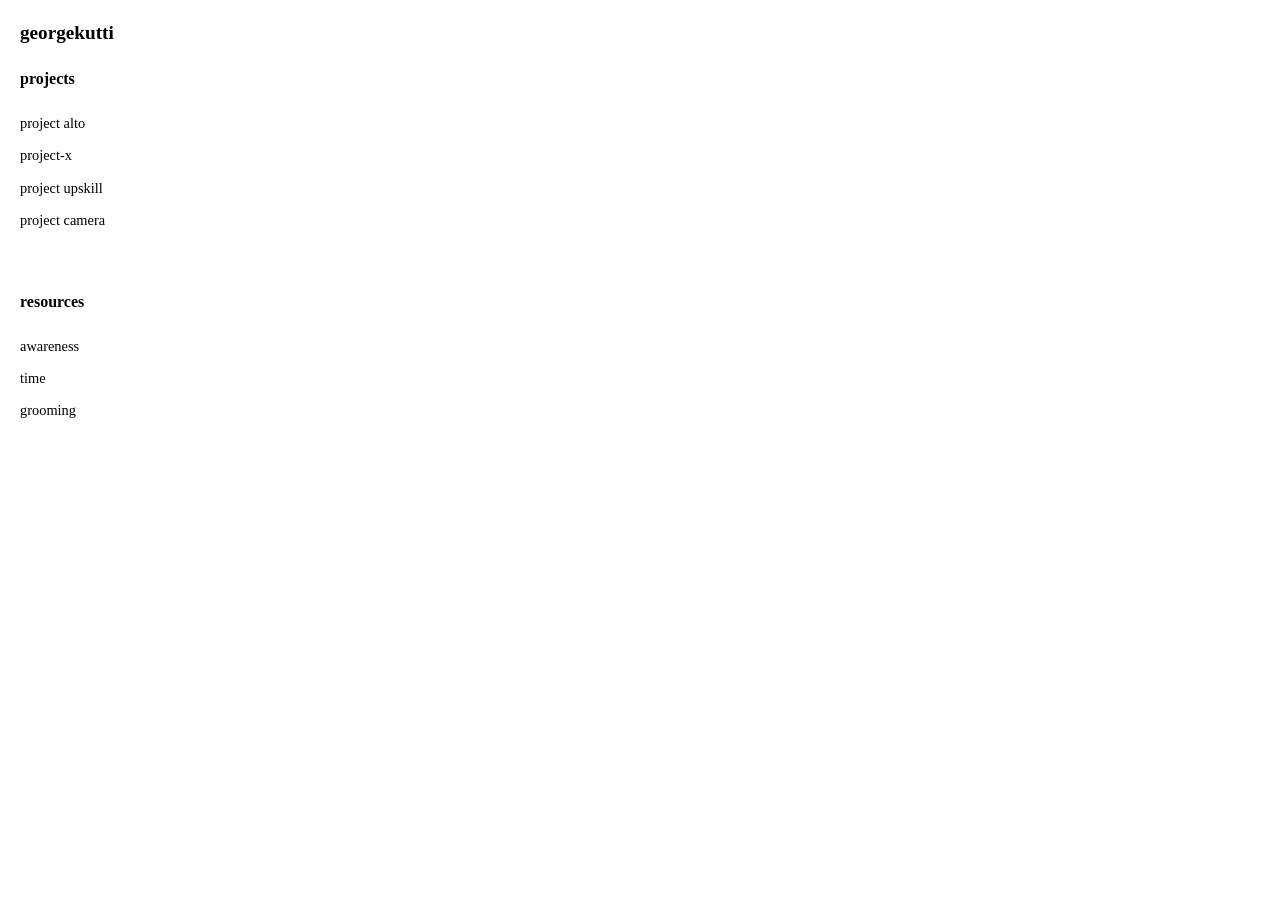
==== index.html @ b7c4d3df "Update files" ====
<!DOCTYPE html>
<html lang="en">
<head>
    <meta charset="UTF-8">
    <meta name="viewport" content="width=device-width, initial-scale=1.0">
    <title>georgekutti</title>
    <link rel="stylesheet" href="style.css">
</head>
<body>
    <h1>georgekutti</h1>

    <h4>projects</h4>
    <ul class="projects">
        <li><a href="project-alto.html">project alto</a></li>
        <li><a href="project-x.html">project-x</a></li>
        <li><a href="project-upskill.html">project upskill</a></li>
        <li><a href="project-camera.html">project camera</a></li>
    </ul>

    <br>

        <h4>resources</h4>
    <ul class="projects">
        <li><a href="awareness.html">awareness</a></li>
        <li><a href="time.html">time</a></li>
        <li><a href="grooming.html">grooming</a></li>
    </ul>

</body>
</html>
---- style.css ----
body {
    font-family: Georgia, serif;
    margin: 20px;
    line-height: 1.4;
}

h1 {
    font-size: 1.2rem;
    font-weight: bold;
    margin-bottom: 20px;
}

.projects {
    list-style: none;
    padding: 0;
}

.projects li {
    margin-bottom: 10px;
}

.projects a {
    font-size: 0.9rem;
    text-decoration: none;
    color: #000;
}

.projects a:hover {
    text-decoration: underline;
}

.back-link {
    margin-bottom: 20px;
}

.back-link a {
    font-size: 0.8rem;
    text-decoration: none;
    color: #000;
}

.back-link a:hover {
    text-decoration: underline;
}

.content {
    font-size: 0.9rem;
}

.journal-entry {
    margin-bottom: 30px;
    border-bottom: 1px solid #ccc;
    padding-bottom: 20px;
}

.entry-header {
    margin-bottom: 15px;
}

.entry-date {
    font-size: 0.8rem;
    color: #666;
    display: block;
    margin-bottom: 5px;
}

.entry-title {
    font-size: 1rem;
    font-weight: bold;
    color: #000;
    display: block;
}

.entry-content {
    font-size: 0.9rem;
    line-height: 1.5;
}

.entry-content ul {
    margin: 10px 0;
    padding-left: 20px;
}

.entry-content li {
    margin-bottom: 5px;
}
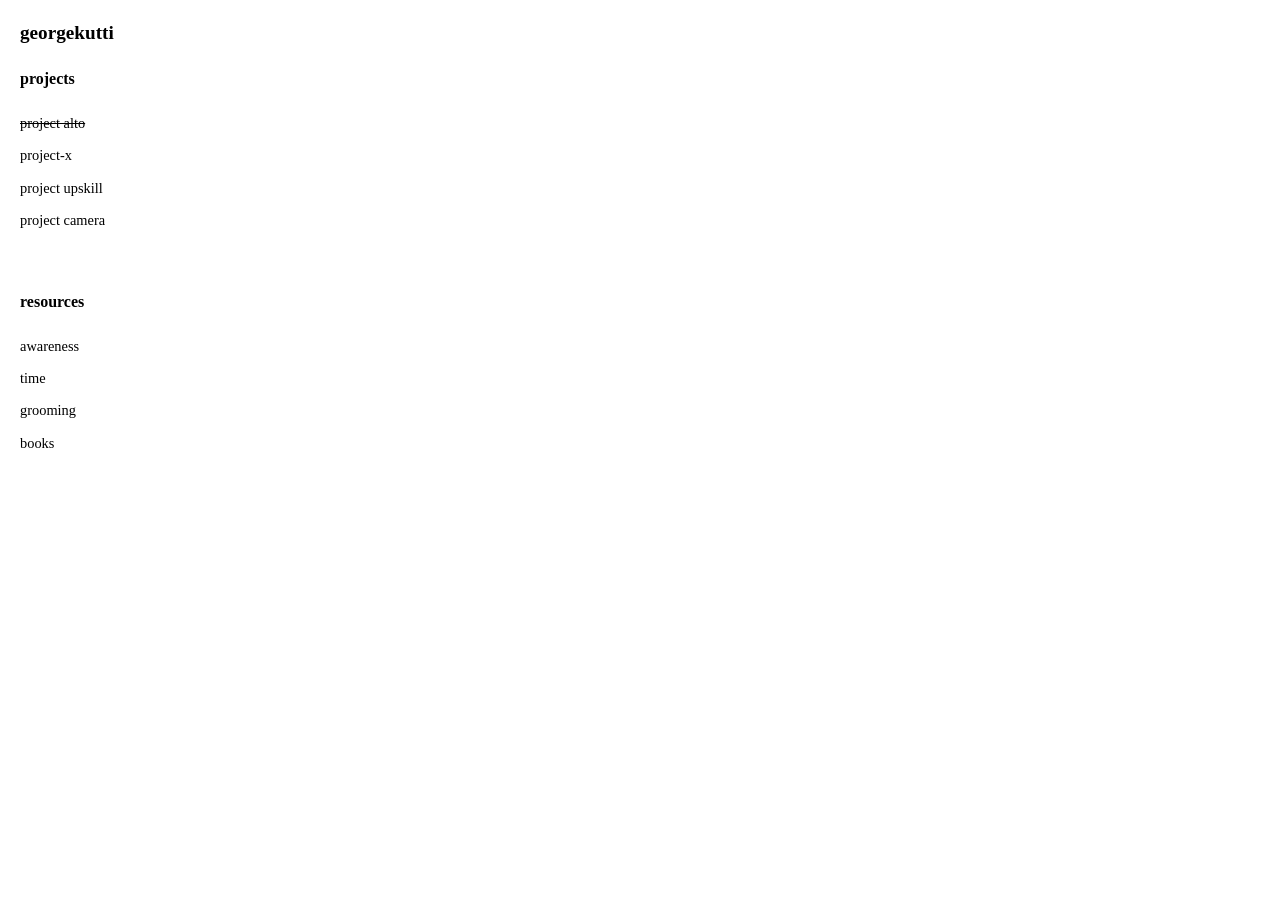
==== commit 6e9c17ea: "Add books page with clickable covers, publication years, and update project context" ====
--- a/index.html
+++ b/index.html
@@ -11,7 +11,7 @@
 
     <h4>projects</h4>
     <ul class="projects">
-        <li><a href="project-alto.html">project alto</a></li>
+        <li><a href="project-alto.html"><del>project alto</del></a></li>
         <li><a href="project-x.html">project-x</a></li>
         <li><a href="project-upskill.html">project upskill</a></li>
         <li><a href="project-camera.html">project camera</a></li>
@@ -24,6 +24,7 @@
         <li><a href="awareness.html">awareness</a></li>
         <li><a href="time.html">time</a></li>
         <li><a href="grooming.html">grooming</a></li>
+        <li><a href="books.html">books</a></li>
     </ul>
 
 </body>
--- a/style.css
+++ b/style.css
@@ -2,6 +2,15 @@
     font-family: Georgia, serif;
     margin: 20px;
     line-height: 1.4;
+    background-color: white;
+    color: #000;
+}
+
+@media (prefers-color-scheme: dark) {
+    body {
+        background-color: #000;
+        color: #fff;
+    }
 }
 
 h1 {
@@ -41,6 +50,16 @@
 
 .back-link a:hover {
     text-decoration: underline;
+}
+
+@media (prefers-color-scheme: dark) {
+    .projects a {
+        color: #fff;
+    }
+    
+    .back-link a {
+        color: #fff;
+    }
 }
 
 .content {
@@ -71,6 +90,20 @@
     display: block;
 }
 
+@media (prefers-color-scheme: dark) {
+    .journal-entry {
+        border-bottom: 1px solid #333;
+    }
+    
+    .entry-date {
+        color: #999;
+    }
+    
+    .entry-title {
+        color: #fff;
+    }
+}
+
 .entry-content {
     font-size: 0.9rem;
     line-height: 1.5;
@@ -83,4 +116,98 @@
 
 .entry-content li {
     margin-bottom: 5px;
+}
+
+/* Books page styles */
+.books-section {
+    margin-bottom: 40px;
+}
+
+.books-section h2 {
+    font-size: 1rem;
+    font-weight: bold;
+    margin-bottom: 20px;
+    color: #000;
+}
+
+.book-item {
+    display: flex;
+    margin-bottom: 20px;
+    align-items: flex-start;
+}
+
+.book-cover {
+    margin-right: 15px;
+    flex-shrink: 0;
+}
+
+.book-cover a {
+    display: block;
+    text-decoration: none;
+}
+
+.book-image {
+    width: 60px;
+    height: 90px;
+    object-fit: cover;
+    border: 1px solid #ccc;
+    transition: opacity 0.2s ease;
+}
+
+.book-image:hover {
+    opacity: 0.8;
+}
+
+.book-details {
+    flex: 1;
+}
+
+.book-title {
+    font-size: 0.9rem;
+    font-weight: bold;
+    margin-bottom: 3px;
+    color: #000;
+}
+
+.book-author {
+    font-size: 0.8rem;
+    color: #666;
+    margin-bottom: 3px;
+}
+
+.book-year {
+    font-size: 0.75rem;
+    color: #888;
+    margin-bottom: 3px;
+}
+
+.book-progress, .book-date {
+    font-size: 0.75rem;
+    color: #888;
+}
+
+@media (prefers-color-scheme: dark) {
+    .books-section h2 {
+        color: #fff;
+    }
+    
+    .book-title {
+        color: #fff;
+    }
+    
+    .book-author {
+        color: #999;
+    }
+    
+    .book-year {
+        color: #aaa;
+    }
+    
+    .book-progress, .book-date {
+        color: #aaa;
+    }
+    
+    .book-image {
+        border: 1px solid #333;
+    }
 }
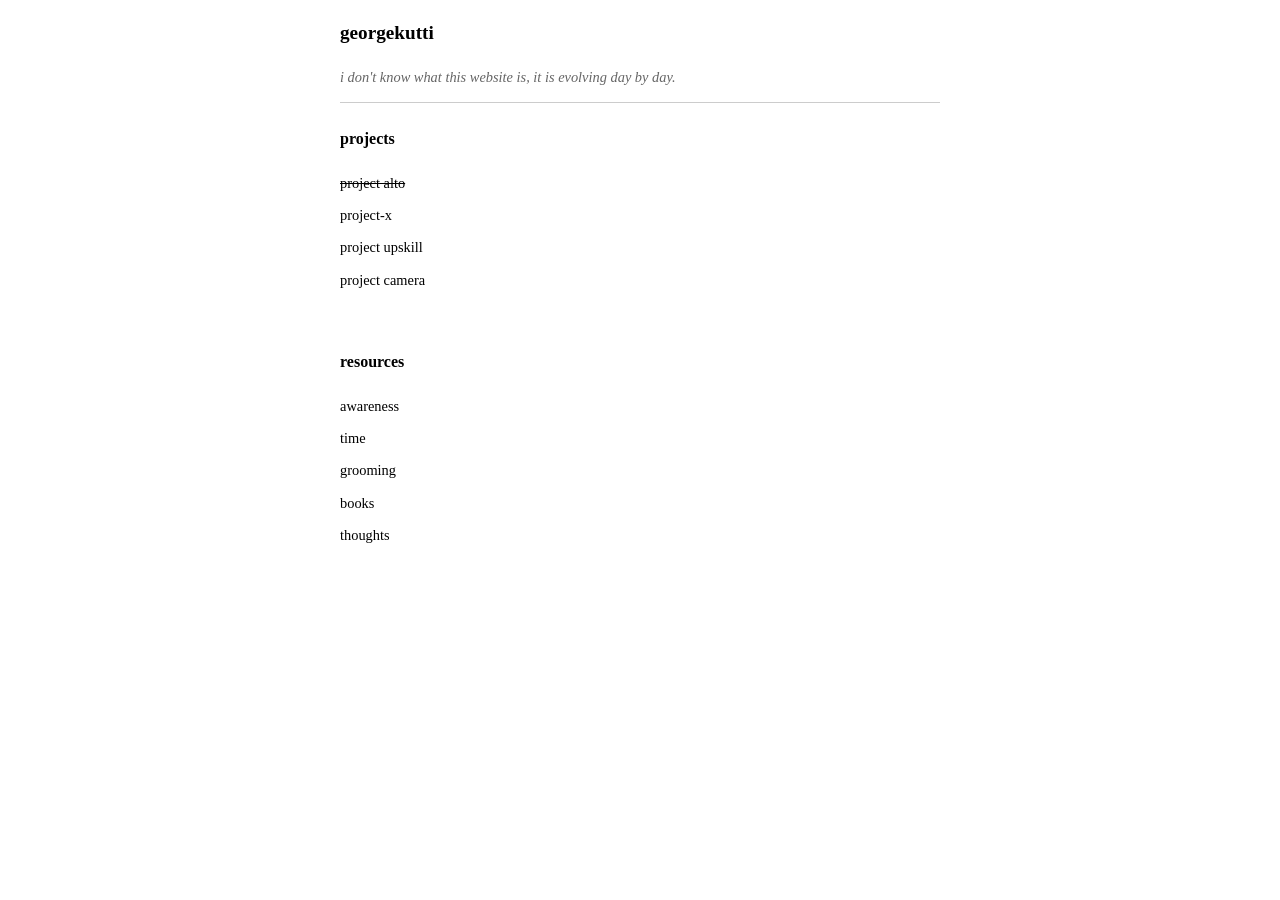
==== commit 5887d505: "Add centered layouts, thoughts page, bio section, and update project context" ====
--- a/index.html
+++ b/index.html
@@ -7,25 +7,34 @@
     <link rel="stylesheet" href="style.css">
 </head>
 <body>
-    <h1>georgekutti</h1>
+    <div class="home-container">
+        <div class="header-section">
+            <h1>georgekutti</h1>
+            
+            <div class="bio">
+                <p>i don't know what this website is, it is evolving day by day.</p>
+            </div>
+        </div>
 
-    <h4>projects</h4>
-    <ul class="projects">
-        <li><a href="project-alto.html"><del>project alto</del></a></li>
-        <li><a href="project-x.html">project-x</a></li>
-        <li><a href="project-upskill.html">project upskill</a></li>
-        <li><a href="project-camera.html">project camera</a></li>
-    </ul>
+        <h4>projects</h4>
+        <ul class="projects">
+            <li><a href="project-alto.html"><del>project alto</del></a></li>
+            <li><a href="project-x.html">project-x</a></li>
+            <li><a href="project-upskill.html">project upskill</a></li>
+            <li><a href="project-camera.html">project camera</a></li>
+        </ul>
 
-    <br>
+        <br>
 
         <h4>resources</h4>
-    <ul class="projects">
-        <li><a href="awareness.html">awareness</a></li>
-        <li><a href="time.html">time</a></li>
-        <li><a href="grooming.html">grooming</a></li>
-        <li><a href="books.html">books</a></li>
-    </ul>
+        <ul class="projects">
+            <li><a href="awareness.html">awareness</a></li>
+            <li><a href="time.html">time</a></li>
+            <li><a href="grooming.html">grooming</a></li>
+            <li><a href="books.html">books</a></li>
+            <li><a href="thoughts.html">thoughts</a></li>
+        </ul>
+    </div>
 
 </body>
 </html> 
--- a/style.css
+++ b/style.css
@@ -169,6 +169,15 @@
     color: #000;
 }
 
+.book-title a {
+    color: #000;
+    text-decoration: none;
+}
+
+.book-title a:hover {
+    text-decoration: underline;
+}
+
 .book-author {
     font-size: 0.8rem;
     color: #666;
@@ -195,6 +204,14 @@
         color: #fff;
     }
     
+    .book-title a {
+        color: #fff;
+    }
+    
+    .book-title a:hover {
+        text-decoration: underline;
+    }
+    
     .book-author {
         color: #999;
     }
@@ -210,4 +227,89 @@
     .book-image {
         border: 1px solid #333;
     }
+    
+    .header-section {
+        border-bottom: 1px solid #333;
+    }
+    
+    .bio {
+        color: #999;
+    }
+}
+
+/* Page container styles */
+.page-container {
+    max-width: 600px;
+    margin: 0 auto;
+}
+
+/* Home page styles */
+.home-container {
+    max-width: 600px;
+    margin: 0 auto;
+}
+
+.header-section {
+    border-bottom: 1px solid #ccc;
+    padding-bottom: 15px;
+    margin-bottom: 25px;
+}
+
+.bio {
+    margin-top: 10px;
+    margin-bottom: 0;
+    font-style: italic;
+    color: #666;
+}
+
+.bio p {
+    margin: 0;
+    font-size: 0.9rem;
+    line-height: 1.4;
+}
+
+.thought {
+    margin-bottom: 25px;
+    border-bottom: 1px solid #ccc;
+    padding-bottom: 15px;
+}
+
+.thought-header {
+    margin-bottom: 10px;
+}
+
+.thought-date {
+    font-size: 0.8rem;
+    color: #666;
+    display: block;
+    margin-bottom: 2px;
+}
+
+.thought-time {
+    font-size: 0.75rem;
+    color: #888;
+    display: block;
+}
+
+.thought-content {
+    font-size: 0.9rem;
+    line-height: 1.5;
+}
+
+.thought-content p {
+    margin: 0;
+}
+
+@media (prefers-color-scheme: dark) {
+    .thought {
+        border-bottom: 1px solid #333;
+    }
+    
+    .thought-date {
+        color: #999;
+    }
+    
+    .thought-time {
+        color: #aaa;
+    }
 }
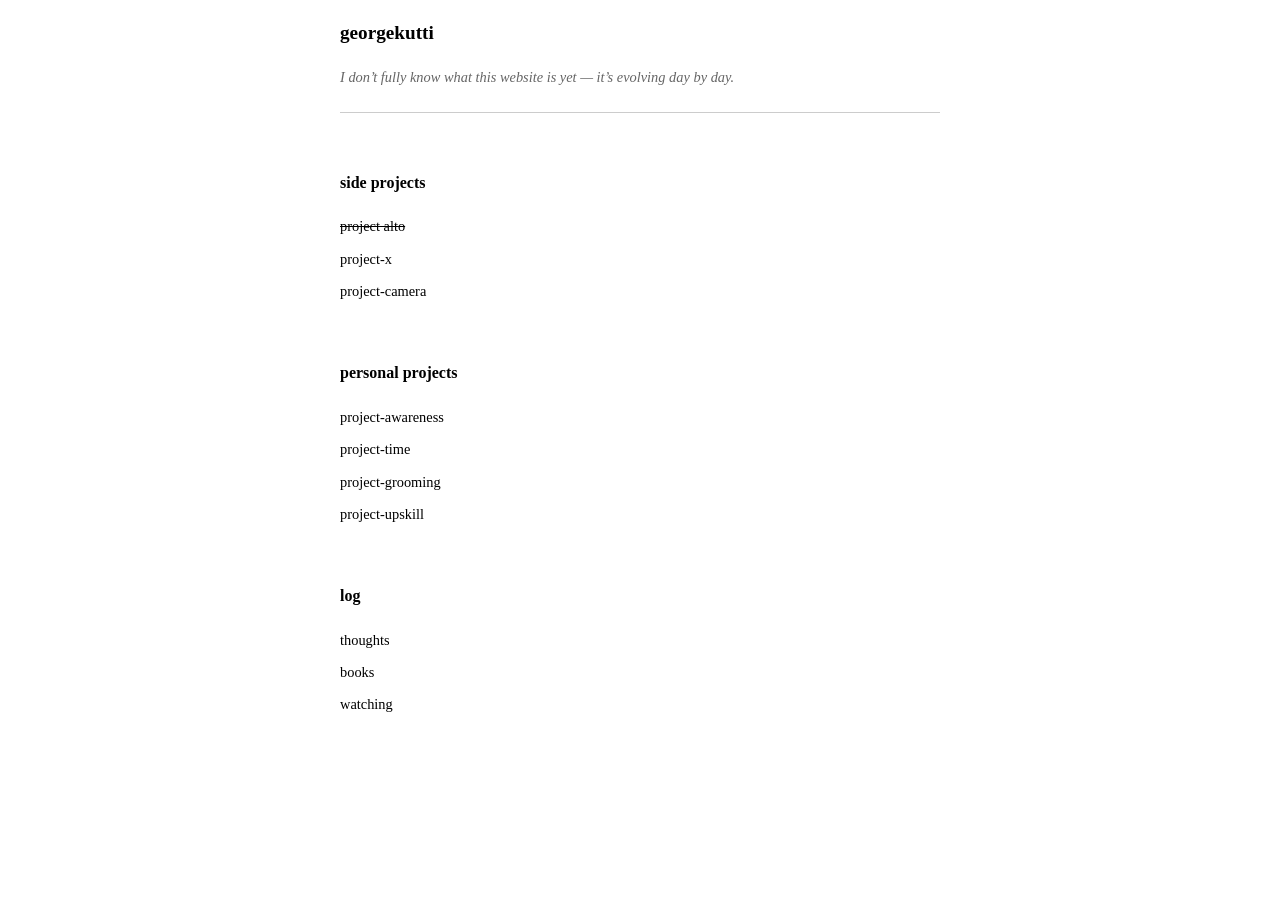
==== commit b031abbf: "Major site updates: organized homepage, added watching page, improved dark mode, created tabbed proj" ====
--- a/index.html
+++ b/index.html
@@ -12,27 +12,36 @@
             <h1>georgekutti</h1>
             
             <div class="bio">
-                <p>i don't know what this website is, it is evolving day by day.</p>
+                <p>I don’t fully know what this website is yet — it’s evolving day by day.</p>
             </div>
         </div>
 
-        <h4>projects</h4>
+        <br>
+
+        <h4>side projects</h4>
         <ul class="projects">
             <li><a href="project-alto.html"><del>project alto</del></a></li>
             <li><a href="project-x.html">project-x</a></li>
-            <li><a href="project-upskill.html">project upskill</a></li>
-            <li><a href="project-camera.html">project camera</a></li>
+            <li><a href="project-camera.html">project-camera</a></li>
         </ul>
 
         <br>
 
-        <h4>resources</h4>
+        <h4>personal projects</h4>
         <ul class="projects">
-            <li><a href="awareness.html">awareness</a></li>
-            <li><a href="time.html">time</a></li>
-            <li><a href="grooming.html">grooming</a></li>
+            <li><a href="awareness.html">project-awareness</a></li>
+            <li><a href="time.html">project-time</a></li>
+            <li><a href="grooming.html">project-grooming</a></li>
+            <li><a href="project-upskill.html">project-upskill</a></li>
+        </ul>
+
+        <br>
+
+        <h4>log</h4>
+        <ul class="projects">
+            <li><a href="thoughts.html">thoughts</a></li>
             <li><a href="books.html">books</a></li>
-            <li><a href="thoughts.html">thoughts</a></li>
+            <li><a href="watching.html">watching</a></li>
         </ul>
     </div>
 
--- a/style.css
+++ b/style.css
@@ -8,8 +8,8 @@
 
 @media (prefers-color-scheme: dark) {
     body {
-        background-color: #000;
-        color: #fff;
+        background-color: #1e1e1e;
+        color: #d4d4d4;
     }
 }
 
@@ -54,11 +54,11 @@
 
 @media (prefers-color-scheme: dark) {
     .projects a {
-        color: #fff;
+        color: #d4d4d4;
     }
     
     .back-link a {
-        color: #fff;
+        color: #d4d4d4;
     }
 }
 
@@ -100,7 +100,7 @@
     }
     
     .entry-title {
-        color: #fff;
+        color: #d4d4d4;
     }
 }
 
@@ -197,15 +197,15 @@
 
 @media (prefers-color-scheme: dark) {
     .books-section h2 {
-        color: #fff;
+        color: #d4d4d4;
     }
     
     .book-title {
-        color: #fff;
+        color: #d4d4d4;
     }
     
     .book-title a {
-        color: #fff;
+        color: #d4d4d4;
     }
     
     .book-title a:hover {
@@ -252,12 +252,12 @@
 .header-section {
     border-bottom: 1px solid #ccc;
     padding-bottom: 15px;
-    margin-bottom: 25px;
+    margin-bottom: 15px;
 }
 
 .bio {
     margin-top: 10px;
-    margin-bottom: 0;
+    margin-bottom: 10px;
     font-style: italic;
     color: #666;
 }
@@ -312,4 +312,70 @@
     .thought-time {
         color: #aaa;
     }
+}
+
+/* Tab styles */
+.tabs {
+    margin-bottom: 20px;
+    border-bottom: 1px solid #ccc;
+}
+
+.tab-button {
+    background: none;
+    border: none;
+    padding: 10px 15px;
+    font-family: Georgia, serif;
+    font-size: 0.9rem;
+    color: #666;
+    cursor: pointer;
+    border-bottom: 2px solid transparent;
+    transition: all 0.2s ease;
+}
+
+.tab-button:hover {
+    color: #000;
+}
+
+.tab-button.active {
+    color: #000;
+    border-bottom-color: #000;
+}
+
+.tab-content {
+    display: none;
+}
+
+.tab-content.active {
+    display: block;
+}
+
+@media (prefers-color-scheme: dark) {
+    .tabs {
+        border-bottom: 1px solid #333;
+    }
+    
+    .tab-button {
+        color: #999;
+    }
+    
+    .tab-button:hover {
+        color: #d4d4d4;
+    }
+    
+    .tab-button.active {
+        color: #d4d4d4;
+        border-bottom-color: #d4d4d4;
+    }
+}
+
+/* Apple-style image styling */
+.showcase-image {
+    margin-bottom: 20px;
+}
+
+.showcase-image img {
+    width: 100%;
+    max-width: 600px;
+    height: auto;
+    border-radius: 12px;
 }
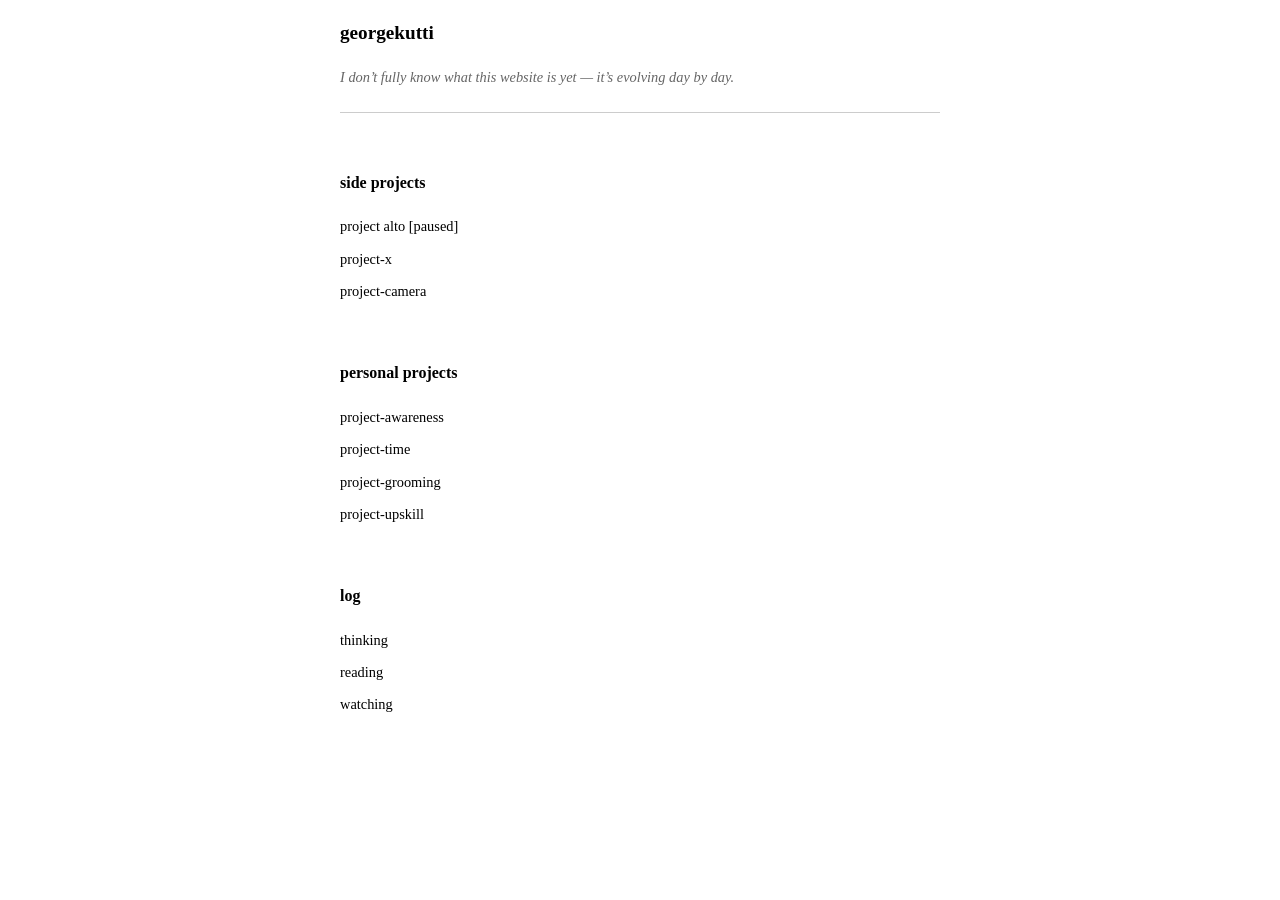
==== commit f17c8183: "Update site structure: rename books->reading, thoughts->thinking, add tabs to project-alto, add stat" ====
--- a/index.html
+++ b/index.html
@@ -20,7 +20,7 @@
 
         <h4>side projects</h4>
         <ul class="projects">
-            <li><a href="project-alto.html"><del>project alto</del></a></li>
+            <li><a href="project-alto.html">project alto [paused]</a></li>
             <li><a href="project-x.html">project-x</a></li>
             <li><a href="project-camera.html">project-camera</a></li>
         </ul>
@@ -39,8 +39,8 @@
 
         <h4>log</h4>
         <ul class="projects">
-            <li><a href="thoughts.html">thoughts</a></li>
-            <li><a href="books.html">books</a></li>
+            <li><a href="thinking.html">thinking</a></li>
+            <li><a href="reading.html">reading</a></li>
             <li><a href="watching.html">watching</a></li>
         </ul>
     </div>
--- a/style.css
+++ b/style.css
@@ -291,6 +291,17 @@
     display: block;
 }
 
+.thought-title {
+    margin-bottom: 8px;
+}
+
+.thought-title h3 {
+    margin: 0;
+    font-size: 1.1rem;
+    font-weight: 600;
+    color: #333;
+}
+
 .thought-content {
     font-size: 0.9rem;
     line-height: 1.5;
@@ -311,6 +322,10 @@
     
     .thought-time {
         color: #aaa;
+    }
+    
+    .thought-title h3 {
+        color: #ddd;
     }
 }
 
@@ -370,12 +385,30 @@
 
 /* Apple-style image styling */
 .showcase-image {
-    margin-bottom: 20px;
-}
-
-.showcase-image img {
     width: 100%;
     max-width: 600px;
     height: auto;
     border-radius: 12px;
+    margin-bottom: 20px;
+}
+
+/* Status tag styling */
+.status-tag {
+    display: inline-block;
+    background-color: #f0f0f0;
+    color: #666;
+    font-size: 0.75rem;
+    font-weight: 500;
+    padding: 2px 6px;
+    border-radius: 4px;
+    margin-left: 6px;
+    text-transform: lowercase;
+    letter-spacing: 0.5px;
+}
+
+@media (prefers-color-scheme: dark) {
+    .status-tag {
+        background-color: #333;
+        color: #999;
+    }
 }
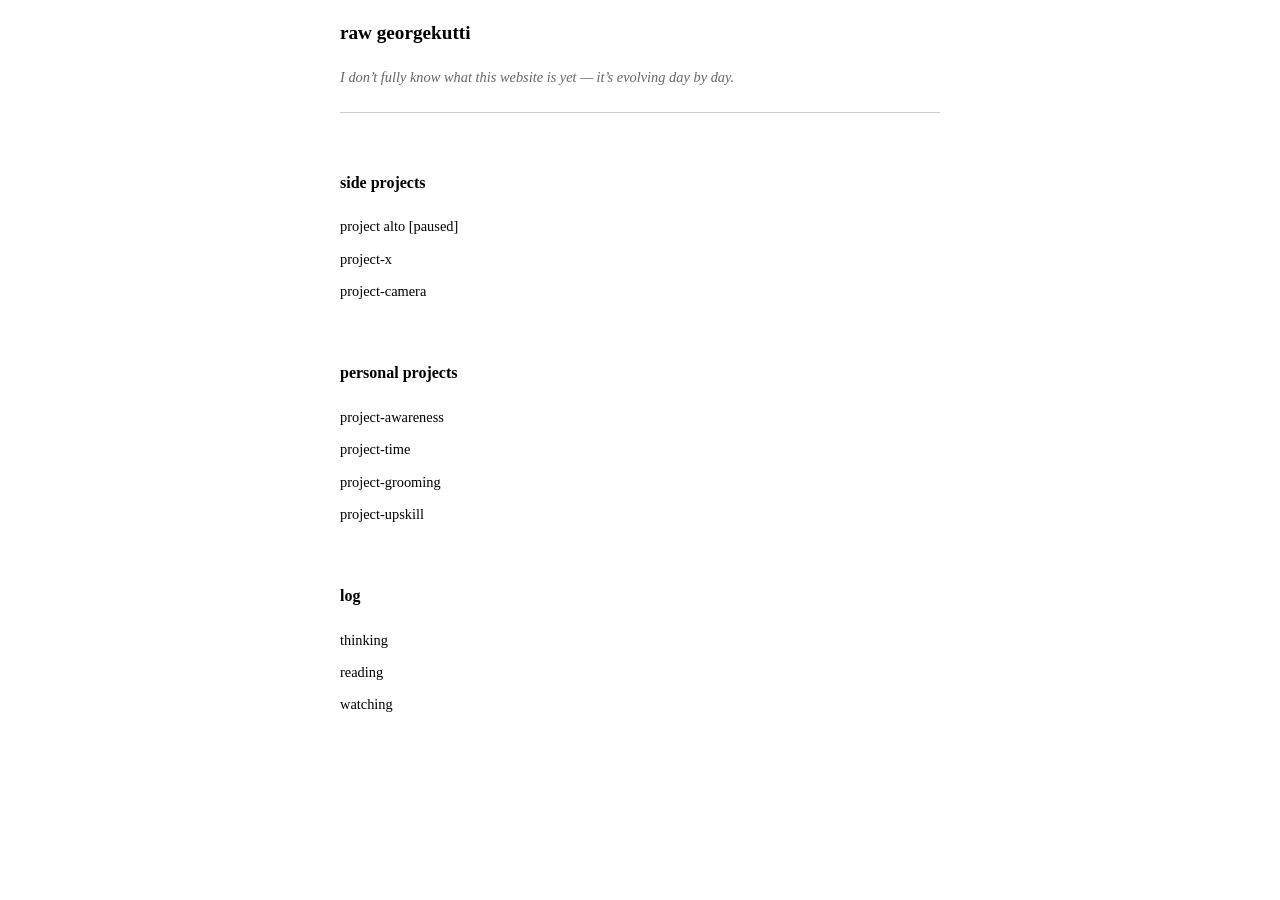
==== commit ee969df7: "Update homepage title to 'raw georgekutti' - Changed page title from 'georgekutti' to 'raw georgekut" ====
--- a/index.html
+++ b/index.html
@@ -3,13 +3,13 @@
 <head>
     <meta charset="UTF-8">
     <meta name="viewport" content="width=device-width, initial-scale=1.0">
-    <title>georgekutti</title>
+    <title>raw georgekutti</title>
     <link rel="stylesheet" href="style.css">
 </head>
 <body>
     <div class="home-container">
         <div class="header-section">
-            <h1>georgekutti</h1>
+            <h1>raw georgekutti</h1>
             
             <div class="bio">
                 <p>I don’t fully know what this website is yet — it’s evolving day by day.</p>
@@ -29,9 +29,9 @@
 
         <h4>personal projects</h4>
         <ul class="projects">
-            <li><a href="awareness.html">project-awareness</a></li>
-            <li><a href="time.html">project-time</a></li>
-            <li><a href="grooming.html">project-grooming</a></li>
+            <li><a href="project-awareness.html">project-awareness</a></li>
+            <li><a href="project-time.html">project-time</a></li>
+            <li><a href="project-grooming.html">project-grooming</a></li>
             <li><a href="project-upskill.html">project-upskill</a></li>
         </ul>
 
--- a/style.css
+++ b/style.css
@@ -147,10 +147,10 @@
 }
 
 .book-image {
-    width: 60px;
-    height: 90px;
+    width: 120px;
+    height: 180px;
     object-fit: cover;
-    border: 1px solid #ccc;
+    border-radius: 8px;
     transition: opacity 0.2s ease;
 }
 
@@ -225,7 +225,7 @@
     }
     
     .book-image {
-        border: 1px solid #333;
+        /* border removed for cleaner look */
     }
     
     .header-section {
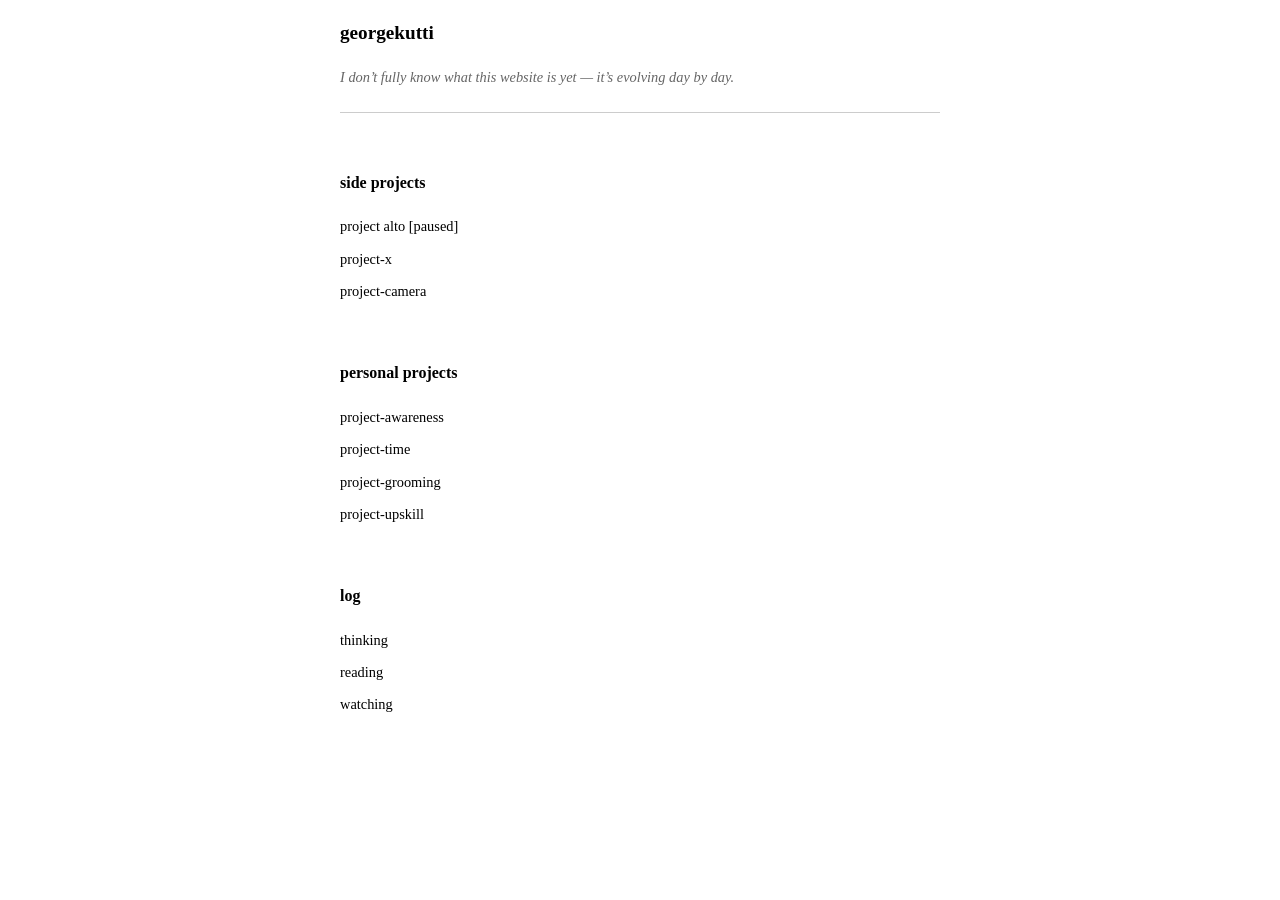
==== commit 0df2dde1: "Revert h1 to 'georgekutti', keep title as 'raw georgekutti' - Page title (browser tab): 'raw georgek" ====
--- a/index.html
+++ b/index.html
@@ -9,7 +9,7 @@
 <body>
     <div class="home-container">
         <div class="header-section">
-            <h1>raw georgekutti</h1>
+            <h1>georgekutti</h1>
             
             <div class="bio">
                 <p>I don’t fully know what this website is yet — it’s evolving day by day.</p>
